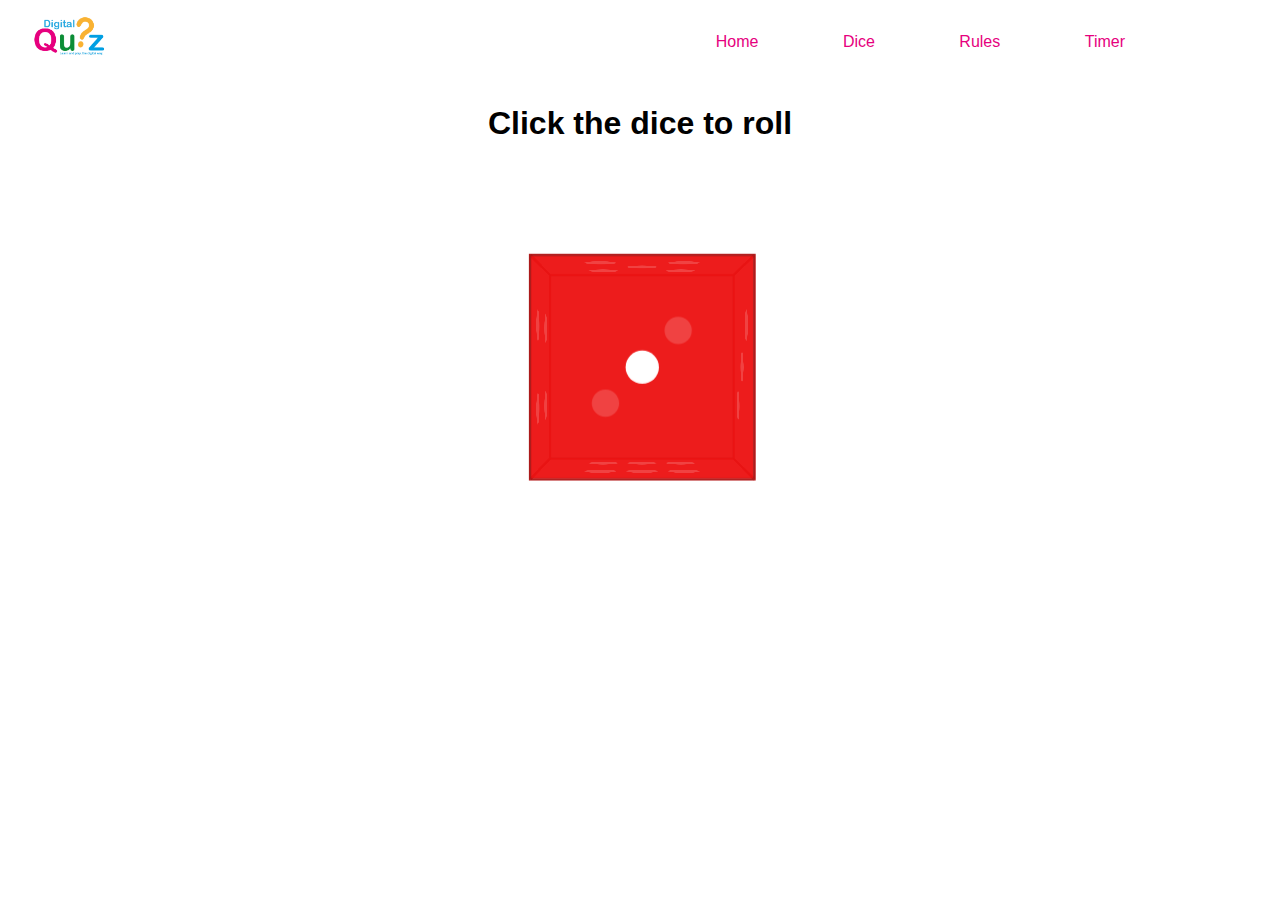
==== dice.html @ a4318d0b "design" ====
<!DOCTYPE html>
<html lang="en">

<head>
    <meta charset="UTF-8">
    <meta name="viewport" content="width=device-width, initial-scale=1.0">
    <title>Digital Quiz</title>
    <link rel="stylesheet" href="./assets/css/cube.css">
    <link rel="stylesheet" href="./assets/css/header.css">
    <script src="./assets/js/cube.js"></script>
</head>

<header>
    <div class="logo">
        <img src="./assets/img/logo.png" alt="Digital Quiz Logo">
    </div>
    <nav>
        <a href="index.html">Home</a>
        <a href="dice.html">Dice</a>
        <a href="rules.html">Rules</a>
        <a href="timer.html">Timer</a>
    </nav>
</header>

<body>
    <h1>Click the dice to roll</h1>
    <section class="container">
        <div id="cube">
            <div class="front">
                <span class="dot dot1"></span>
            </div>
            <div class="back">
                <span class="dot dot1"></span>
                <span class="dot dot2"></span>
            </div>
            <div class="right">
                <span class="dot dot1"></span>
                <span class="dot dot2"></span>
                <span class="dot dot3"></span>
            </div>
            <div class="left">
                <span class="dot dot1"></span>
                <span class="dot dot2"></span>
                <span class="dot dot3"></span>
                <span class="dot dot4"></span>
            </div>
            <div class="top">
                <span class="dot dot1"></span>
                <span class="dot dot2"></span>
                <span class="dot dot3"></span>
                <span class="dot dot4"></span>
                <span class="dot dot5"></span>
            </div>
            <div class="bottom">
                <span class="dot dot1"></span>
                <span class="dot dot2"></span>
                <span class="dot dot3"></span>
                <span class="dot dot4"></span>
                <span class="dot dot5"></span>
                <span class="dot dot6"></span>
            </div>
        </div>
    </section>
</body>

</html>
---- assets/css/cube.css ----
h1 {
  font-family: Arial, Helvetica, sans-serif;
  text-align: center;
}

#cube .front {
  transform: 
    translateZ(100px);
}

#cube .back {
  transform: 
    rotateX(-180deg)
    translateZ(100px);
}

#cube .right {
  transform:
    rotateY(90deg)
    translateZ(100px);
}

#cube .left {
  transform:
    rotateY(-90deg)
    translateZ(100px);
}

#cube .top {
  transform:
    rotateX(90deg)
    translateZ(100px);
}

#cube .bottom {
  transform:
    rotateX(-90deg)
    translateZ(100px);
}

.container {
  width: 200px;
  height: 200px;
  position: relative;
  margin: 0 auto 40px;
  border: 1px solid #FFF;
  
  perspective: 1000px;
  perspective-origin: 50% 100%;
}

#cube {
  width: 100%;
  height: 100%;
  top: 100px;
  position: absolute;
  
  transform-style: preserve-3d;
  
  transition: transform 6s;
}

#cube:hover {
  cursor: pointer;
}

#cube div {
  background: hsla(0, 85%, 50%, 0.8);
  display: block;
  position: absolute;
  width: 200px;
  height: 100px;
  border: 2px solid #ab1a1a;
  
  margin: 0 auto;  
  
  font-family: Arial, Helvetica, sans-serif;
  font-size: 500%;
  text-align: center;
  padding: 50px 0;
}

.dot {
  display: block;
  position: absolute;
  width: 30px;
  height: 30px;
  background: #fff;
  border-radius: 15px;  
}

.front .dot1 { top: 85px; left: 85px; }
.back .dot1 { top: 45px; left: 45px; }
.back .dot2 { top: 125px; left: 125px; }
.right .dot1 { top: 45px; left: 45px; }
.right .dot2 { top: 85px; left: 85px; }
.right .dot3 { top: 125px; left: 125px; }
.left .dot1 { top: 45px; left: 45px; }
.left .dot2 { top: 45px; left: 125px; }
.left .dot3 { top: 125px; left: 45px; }
.left .dot4 { top: 125px; left: 125px; }
.top .dot1 { top: 45px; left: 45px; }
.top .dot2 { top: 45px; left: 125px; }
.top .dot3 { top: 85px; left: 85px; }
.top .dot4 { top: 125px; left: 45px; }
.top .dot5 { top: 125px; left: 125px; }
.bottom .dot1 { top: 45px; left: 45px; }
.bottom .dot2 { top: 45px; left: 85px; }
.bottom .dot3 { top: 45px; left: 125px; }
.bottom .dot4 { top: 125px; left: 45px; }
.bottom .dot5 { top: 125px; left: 85px; }
.bottom .dot6 { top: 125px; left: 125px; }
---- assets/css/header.css ----
body {
    margin: 0;
    font-family: 'Helvetica Neue', Helvetica, Arial, sans-serif;
}

header {
    background-color: #FFFFFF;
    padding: 15px;
    display: flex;
    justify-content: space-between;
    align-items: center;

}

.logo img {
    max-height: 50px;
}

nav {
    margin-right: 100px;

}

nav a {
    color: #E6007E;
    margin: 0 40px;
    text-decoration: none;
    transition: color 0.3s ease;
}

nav a:hover {
    color: #F9B233;
}

nav a:active {
    color: #008D36;
}
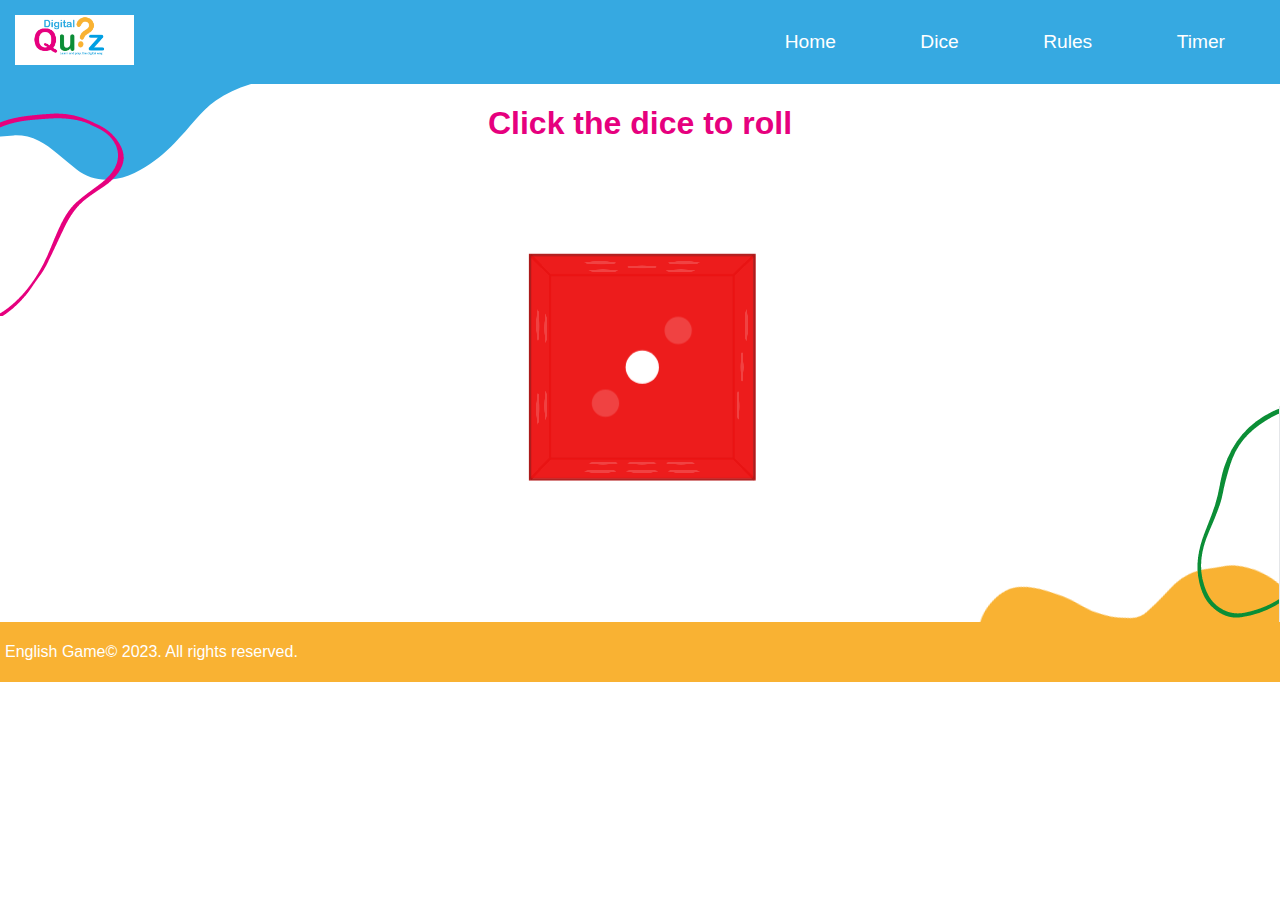
==== commit ce499c29: "add timer" ====
--- a/dice.html
+++ b/dice.html
@@ -7,6 +7,8 @@
     <title>Digital Quiz</title>
     <link rel="stylesheet" href="./assets/css/cube.css">
     <link rel="stylesheet" href="./assets/css/header.css">
+    <link rel="stylesheet" href="./assets/css/footer.css">
+    <link rel="stylesheet" href="./assets/css/rules.css">
     <script src="./assets/js/cube.js"></script>
 </head>
 
@@ -21,6 +23,7 @@
         <a href="timer.html">Timer</a>
     </nav>
 </header>
+<img src="./assets/img/uppercorner.png" class="upper-left-image" />
 
 <body>
     <h1>Click the dice to roll</h1>
@@ -61,6 +64,23 @@
             </div>
         </div>
     </section>
+    <br>
+    <br>
+    <br>
+    <br>
+    <br>
+    <br>
+    <br>
+    <br>
+    <br>
+    <br>
+    <br>
+    <br>
 </body>
+<footer>
+    <p class="app-name">English Game</p>
+    <p>&copy; 2023. All rights reserved.</p>
+    <img src="./assets/img/lowercorner.png" class="lower-right-image" />
+</footer>
 
 </html>--- a/assets/css/cube.css
+++ b/assets/css/cube.css
@@ -3,39 +3,36 @@
   text-align: center;
 }
 
+
+
 #cube .front {
-  transform: 
+  transform:
     translateZ(100px);
 }
 
 #cube .back {
-  transform: 
-    rotateX(-180deg)
-    translateZ(100px);
+  transform:
+    rotateX(-180deg) translateZ(100px);
 }
 
 #cube .right {
   transform:
-    rotateY(90deg)
-    translateZ(100px);
+    rotateY(90deg) translateZ(100px);
 }
 
 #cube .left {
   transform:
-    rotateY(-90deg)
-    translateZ(100px);
+    rotateY(-90deg) translateZ(100px);
 }
 
 #cube .top {
   transform:
-    rotateX(90deg)
-    translateZ(100px);
+    rotateX(90deg) translateZ(100px);
 }
 
 #cube .bottom {
   transform:
-    rotateX(-90deg)
-    translateZ(100px);
+    rotateX(-90deg) translateZ(100px);
 }
 
 .container {
@@ -44,7 +41,7 @@
   position: relative;
   margin: 0 auto 40px;
   border: 1px solid #FFF;
-  
+
   perspective: 1000px;
   perspective-origin: 50% 100%;
 }
@@ -54,9 +51,9 @@
   height: 100%;
   top: 100px;
   position: absolute;
-  
+
   transform-style: preserve-3d;
-  
+
   transition: transform 6s;
 }
 
@@ -71,9 +68,9 @@
   width: 200px;
   height: 100px;
   border: 2px solid #ab1a1a;
-  
-  margin: 0 auto;  
-  
+
+  margin: 0 auto;
+
   font-family: Arial, Helvetica, sans-serif;
   font-size: 500%;
   text-align: center;
@@ -86,27 +83,110 @@
   width: 30px;
   height: 30px;
   background: #fff;
-  border-radius: 15px;  
+  border-radius: 15px;
 }
 
-.front .dot1 { top: 85px; left: 85px; }
-.back .dot1 { top: 45px; left: 45px; }
-.back .dot2 { top: 125px; left: 125px; }
-.right .dot1 { top: 45px; left: 45px; }
-.right .dot2 { top: 85px; left: 85px; }
-.right .dot3 { top: 125px; left: 125px; }
-.left .dot1 { top: 45px; left: 45px; }
-.left .dot2 { top: 45px; left: 125px; }
-.left .dot3 { top: 125px; left: 45px; }
-.left .dot4 { top: 125px; left: 125px; }
-.top .dot1 { top: 45px; left: 45px; }
-.top .dot2 { top: 45px; left: 125px; }
-.top .dot3 { top: 85px; left: 85px; }
-.top .dot4 { top: 125px; left: 45px; }
-.top .dot5 { top: 125px; left: 125px; }
-.bottom .dot1 { top: 45px; left: 45px; }
-.bottom .dot2 { top: 45px; left: 85px; }
-.bottom .dot3 { top: 45px; left: 125px; }
-.bottom .dot4 { top: 125px; left: 45px; }
-.bottom .dot5 { top: 125px; left: 85px; }
-.bottom .dot6 { top: 125px; left: 125px; }+.front .dot1 {
+  top: 85px;
+  left: 85px;
+}
+
+.back .dot1 {
+  top: 45px;
+  left: 45px;
+}
+
+.back .dot2 {
+  top: 125px;
+  left: 125px;
+}
+
+.right .dot1 {
+  top: 45px;
+  left: 45px;
+}
+
+.right .dot2 {
+  top: 85px;
+  left: 85px;
+}
+
+.right .dot3 {
+  top: 125px;
+  left: 125px;
+}
+
+.left .dot1 {
+  top: 45px;
+  left: 45px;
+}
+
+.left .dot2 {
+  top: 45px;
+  left: 125px;
+}
+
+.left .dot3 {
+  top: 125px;
+  left: 45px;
+}
+
+.left .dot4 {
+  top: 125px;
+  left: 125px;
+}
+
+.top .dot1 {
+  top: 45px;
+  left: 45px;
+}
+
+.top .dot2 {
+  top: 45px;
+  left: 125px;
+}
+
+.top .dot3 {
+  top: 85px;
+  left: 85px;
+}
+
+.top .dot4 {
+  top: 125px;
+  left: 45px;
+}
+
+.top .dot5 {
+  top: 125px;
+  left: 125px;
+}
+
+.bottom .dot1 {
+  top: 45px;
+  left: 45px;
+}
+
+.bottom .dot2 {
+  top: 45px;
+  left: 85px;
+}
+
+.bottom .dot3 {
+  top: 45px;
+  left: 125px;
+}
+
+.bottom .dot4 {
+  top: 125px;
+  left: 45px;
+}
+
+.bottom .dot5 {
+  top: 125px;
+  left: 85px;
+}
+
+.bottom .dot6 {
+  top: 125px;
+  left: 125px;
+}--- a/assets/css/header.css
+++ b/assets/css/header.css
@@ -4,7 +4,7 @@
 }
 
 header {
-    background-color: #FFFFFF;
+    background-color: #36a9e1;
     padding: 15px;
     display: flex;
     justify-content: space-between;
@@ -17,12 +17,13 @@
 }
 
 nav {
-    margin-right: 100px;
+    margin-right: 00px;
 
 }
 
 nav a {
-    color: #E6007E;
+    color: #ffffff;
+    font-size: larger;
     margin: 0 40px;
     text-decoration: none;
     transition: color 0.3s ease;
--- a/assets/css/footer.css
+++ b/assets/css/footer.css
@@ -0,0 +1,9 @@
+footer {
+    background-color: #f9b233;
+    padding: 5px;
+    display: flex;
+    position: relative;
+    text-align: center;
+    color: #fff;
+    display:flex;
+}--- a/assets/css/rules.css
+++ b/assets/css/rules.css
@@ -0,0 +1,47 @@
+body {
+    margin: 0;
+    font-family: 'Helvetica Neue', Helvetica, Arial, sans-serif;
+    text-align: center;
+    position: relative;
+}
+
+
+main {
+    padding: 20px;
+}
+
+.rules-section {
+    margin-bottom: 20px;
+}
+
+h1,
+h2 {
+    color: #E6007E;
+}
+
+ul {
+    list-style-type: none;
+    padding: 0;
+}
+
+li {
+    margin-bottom: 10px;
+    line-height: 1.5;
+}
+
+
+
+.lower-right-image {
+    position: absolute;
+    bottom: 60px;
+    right: 0;
+    z-index: -1;
+}
+
+.upper-left-image {
+    position: absolute;
+    top: 30;
+    left: 0;
+    z-index: -1;
+
+}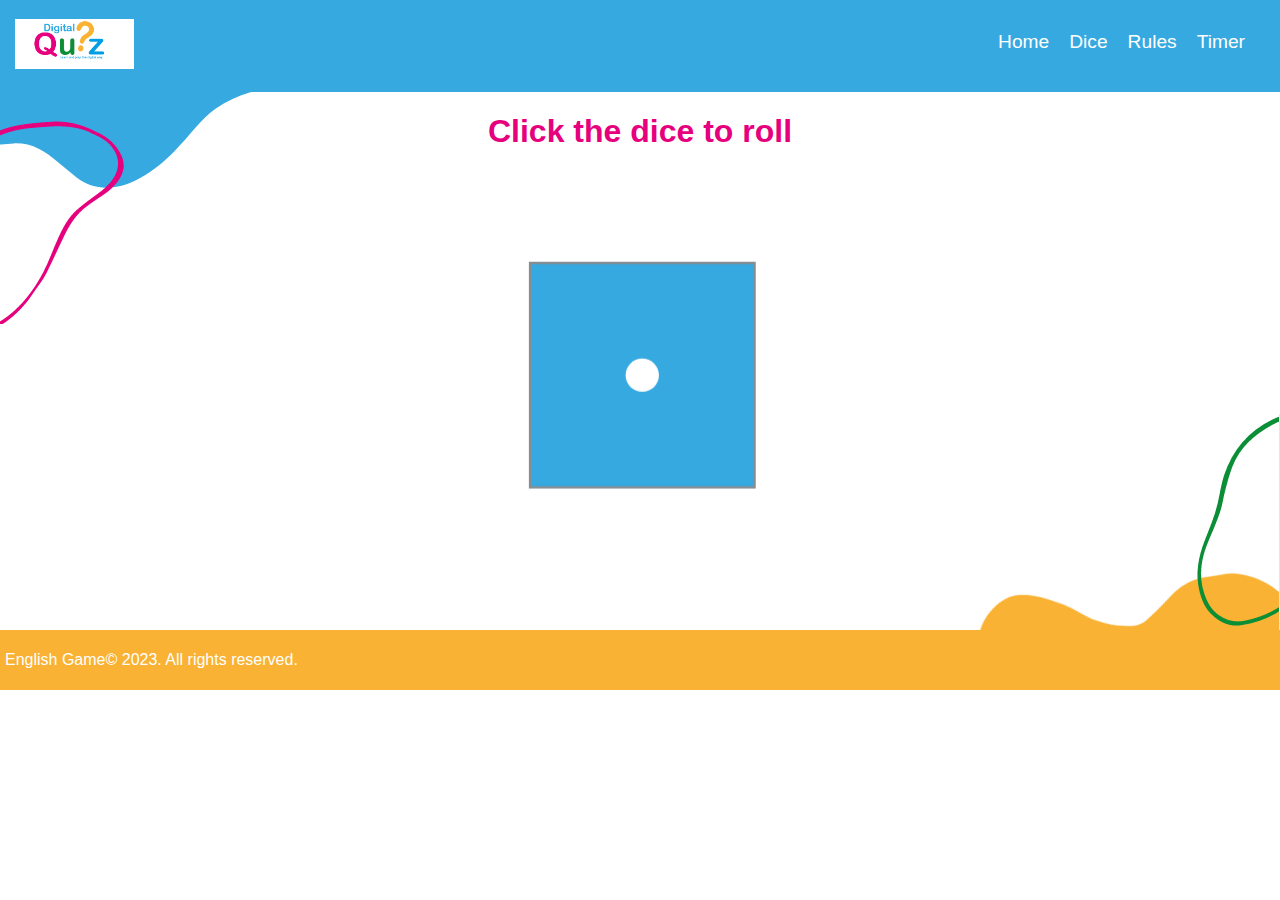
==== commit 3dfc2bed: "change color and change height of the header ,hamburger added too" ====
--- a/dice.html
+++ b/dice.html
@@ -17,10 +17,17 @@
         <img src="./assets/img/logo.png" alt="Digital Quiz Logo">
     </div>
     <nav>
-        <a href="index.html">Home</a>
-        <a href="dice.html">Dice</a>
-        <a href="rules.html">Rules</a>
-        <a href="timer.html">Timer</a>
+        <div class="menu-toggle" id="mobile-menu">
+            <span></span>
+            <span></span>
+            <span></span>
+        </div>
+        <ul class="nav-list">
+            <li><a href="index.html">Home</a></li>
+            <li><a href="dice.html">Dice</a></li>
+            <li><a href="rules.html">Rules</a></li>
+            <li><a href="timer.html">Timer</a></li>
+        </ul>
     </nav>
 </header>
 <img src="./assets/img/uppercorner.png" class="upper-left-image" />
@@ -76,6 +83,7 @@
     <br>
     <br>
     <br>
+    <script src="assets\js\header.js"></script>
 </body>
 <footer>
     <p class="app-name">English Game</p>
--- a/assets/css/cube.css
+++ b/assets/css/cube.css
@@ -62,12 +62,12 @@
 }
 
 #cube div {
-  background: hsla(0, 85%, 50%, 0.8);
+  background:#36a9e1;
   display: block;
   position: absolute;
   width: 200px;
   height: 100px;
-  border: 2px solid #ab1a1a;
+  border: 2px solid #8b8b8b;
 
   margin: 0 auto;
 
--- a/assets/css/header.css
+++ b/assets/css/header.css
@@ -9,7 +9,6 @@
     display: flex;
     justify-content: space-between;
     align-items: center;
-
 }
 
 .logo img {
@@ -17,22 +16,78 @@
 }
 
 nav {
-    margin-right: 00px;
-
+    display: flex;
+    align-items: center;
 }
 
-nav a {
+.menu-toggle {
+    cursor: pointer;
+    display: none; /* Cacher le menu hamburger initialement sur les écrans plus grands */
+}
+
+.menu-toggle span {
+    display: block;
+    height: 3px;
+    width: 30px;
+    background-color: #ffffff;
+    margin: 6px 0;
+    transition: 0.4s;
+}
+
+.nav-list {
+    list-style-type: none;
+    display: flex;
+    /* Cacher la liste des liens initialement sur les écrans plus grands */
+    @media only screen and (max-width: 600px) {
+        display: none;
+    }
+}
+
+.nav-list li {
+    margin-right: 20px;
+    position: relative;
+}
+
+.nav-list a {
     color: #ffffff;
     font-size: larger;
-    margin: 0 40px;
     text-decoration: none;
     transition: color 0.3s ease;
 }
 
-nav a:hover {
+.nav-list a:hover {
     color: #F9B233;
 }
 
-nav a:active {
+.nav-list a:active {
     color: #008D36;
-}+}
+
+/* Afficher la liste des liens lorsque la classe 'show' est présente */
+.nav-list.show {
+    display: flex;
+    flex-direction: column;
+    position: absolute;
+    top: 60px;
+    left: 0;
+    background-color: #36a9e1;
+    width: 100%;
+    text-align: center;
+    /* Ajouter une bordure pour séparer le menu hamburger de la liste des liens */
+    border-top: 1px solid #ffffff;
+}
+
+.nav-list.show li {
+    margin: 10px 0;
+}
+
+/* Media query pour les écrans de 600px et moins */
+@media only screen and (max-width: 600px) {
+    .menu-toggle {
+        display: block; /* Afficher le menu hamburger sur les petits écrans */
+    }
+
+    .nav-list {
+        display: none; /* Cacher la liste des liens sur les petits écrans initialement */
+    }
+}
--- a/assets/css/rules.css
+++ b/assets/css/rules.css
@@ -24,9 +24,8 @@
     padding: 0;
 }
 
-li {
-    margin-bottom: 10px;
-    line-height: 1.5;
+ul li {
+    margin-bottom: 8px;
 }
 
 
@@ -41,7 +40,7 @@
 .upper-left-image {
     position: absolute;
     top: 30;
+    /* Add "px" here */
     left: 0;
     z-index: -1;
-
 }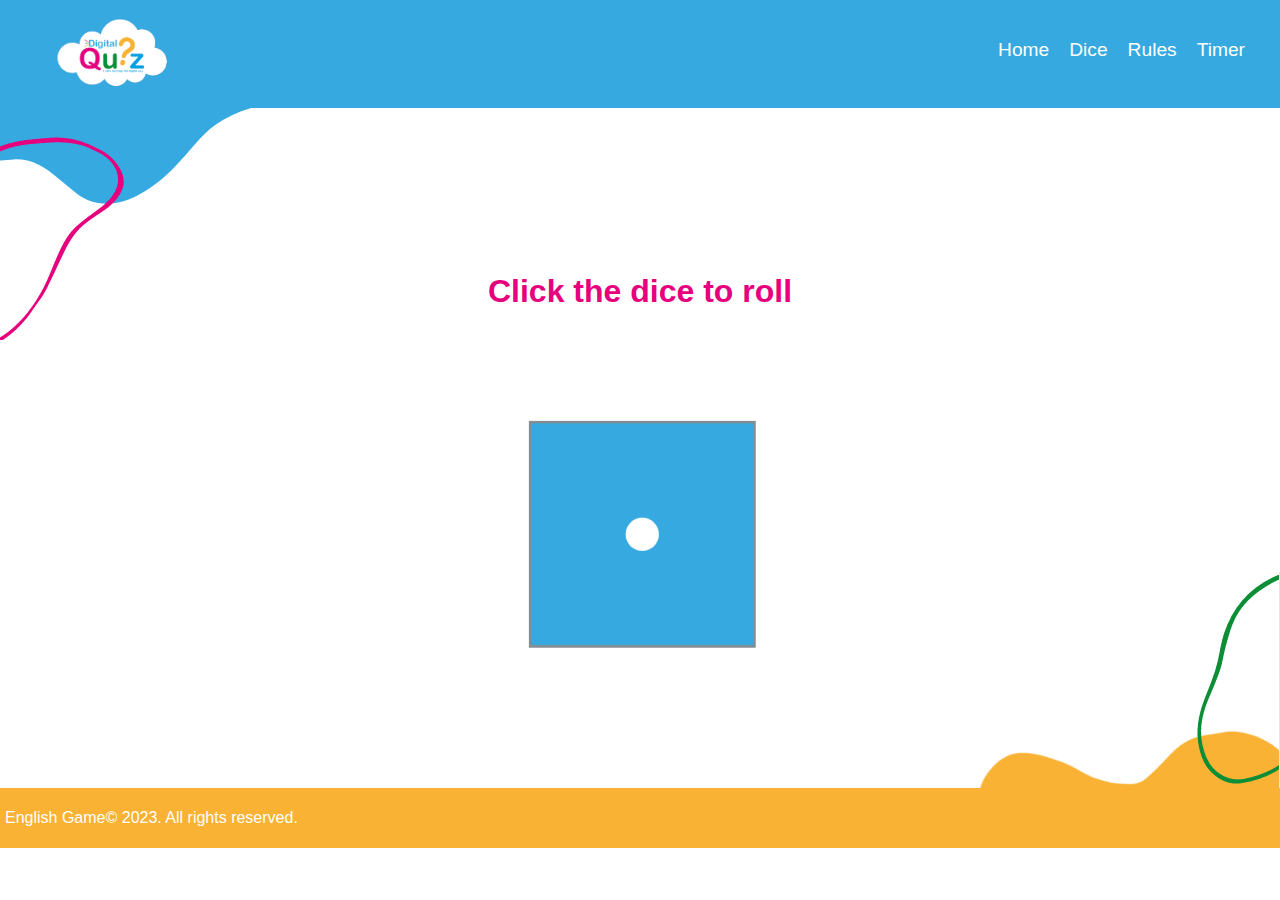
==== commit bef1d5c9: "add cards" ====
--- a/dice.html
+++ b/dice.html
@@ -33,6 +33,13 @@
 <img src="./assets/img/uppercorner.png" class="upper-left-image" />
 
 <body>
+    <br>
+    <br>
+    <br>
+    <br>        <br>
+    <br>
+    <br>
+    <br>
     <h1>Click the dice to roll</h1>
     <section class="container">
         <div id="cube">
--- a/assets/css/cube.css
+++ b/assets/css/cube.css
@@ -40,7 +40,6 @@
   height: 200px;
   position: relative;
   margin: 0 auto 40px;
-  border: 1px solid #FFF;
 
   perspective: 1000px;
   perspective-origin: 50% 100%;
@@ -62,7 +61,7 @@
 }
 
 #cube div {
-  background:#36a9e1;
+  background: #36a9e1;
   display: block;
   position: absolute;
   width: 200px;
--- a/assets/css/header.css
+++ b/assets/css/header.css
@@ -12,7 +12,7 @@
 }
 
 .logo img {
-    max-height: 50px;
+    max-width: 200px;
 }
 
 nav {
@@ -22,7 +22,8 @@
 
 .menu-toggle {
     cursor: pointer;
-    display: none; /* Cacher le menu hamburger initialement sur les écrans plus grands */
+    display: none;
+    /* Cacher le menu hamburger initialement sur les écrans plus grands */
 }
 
 .menu-toggle span {
@@ -37,6 +38,7 @@
 .nav-list {
     list-style-type: none;
     display: flex;
+
     /* Cacher la liste des liens initialement sur les écrans plus grands */
     @media only screen and (max-width: 600px) {
         display: none;
@@ -84,10 +86,12 @@
 /* Media query pour les écrans de 600px et moins */
 @media only screen and (max-width: 600px) {
     .menu-toggle {
-        display: block; /* Afficher le menu hamburger sur les petits écrans */
+        display: block;
+        /* Afficher le menu hamburger sur les petits écrans */
     }
 
     .nav-list {
-        display: none; /* Cacher la liste des liens sur les petits écrans initialement */
+        display: none;
+        /* Cacher la liste des liens sur les petits écrans initialement */
     }
-}
+}--- a/assets/css/rules.css
+++ b/assets/css/rules.css
@@ -1,13 +1,12 @@
 body {
     margin: 0;
     font-family: 'Helvetica Neue', Helvetica, Arial, sans-serif;
-    text-align: center;
+    text-align: left;
     position: relative;
 }
 
-
 main {
-    padding: 20px;
+    padding: 100px;
 }
 
 .rules-section {
@@ -17,6 +16,7 @@
 h1,
 h2 {
     color: #E6007E;
+    text-align: center;
 }
 
 ul {
@@ -24,10 +24,26 @@
     padding: 0;
 }
 
+ul div {
+    display: flex;
+    align-items: center;
+    margin-bottom: 16px;
+}
+
+ul img {
+    margin-right: 10px;
+    max-width: 200px;
+    box-shadow: 0 4px 8px rgba(0, 0, 0, 0.1);
+    border-radius: 10%;
+}
+
 ul li {
     margin-bottom: 8px;
 }
 
+strong {
+    color: #36a9e1;
+}
 
 
 .lower-right-image {
@@ -40,7 +56,6 @@
 .upper-left-image {
     position: absolute;
     top: 30;
-    /* Add "px" here */
     left: 0;
     z-index: -1;
-}+}
